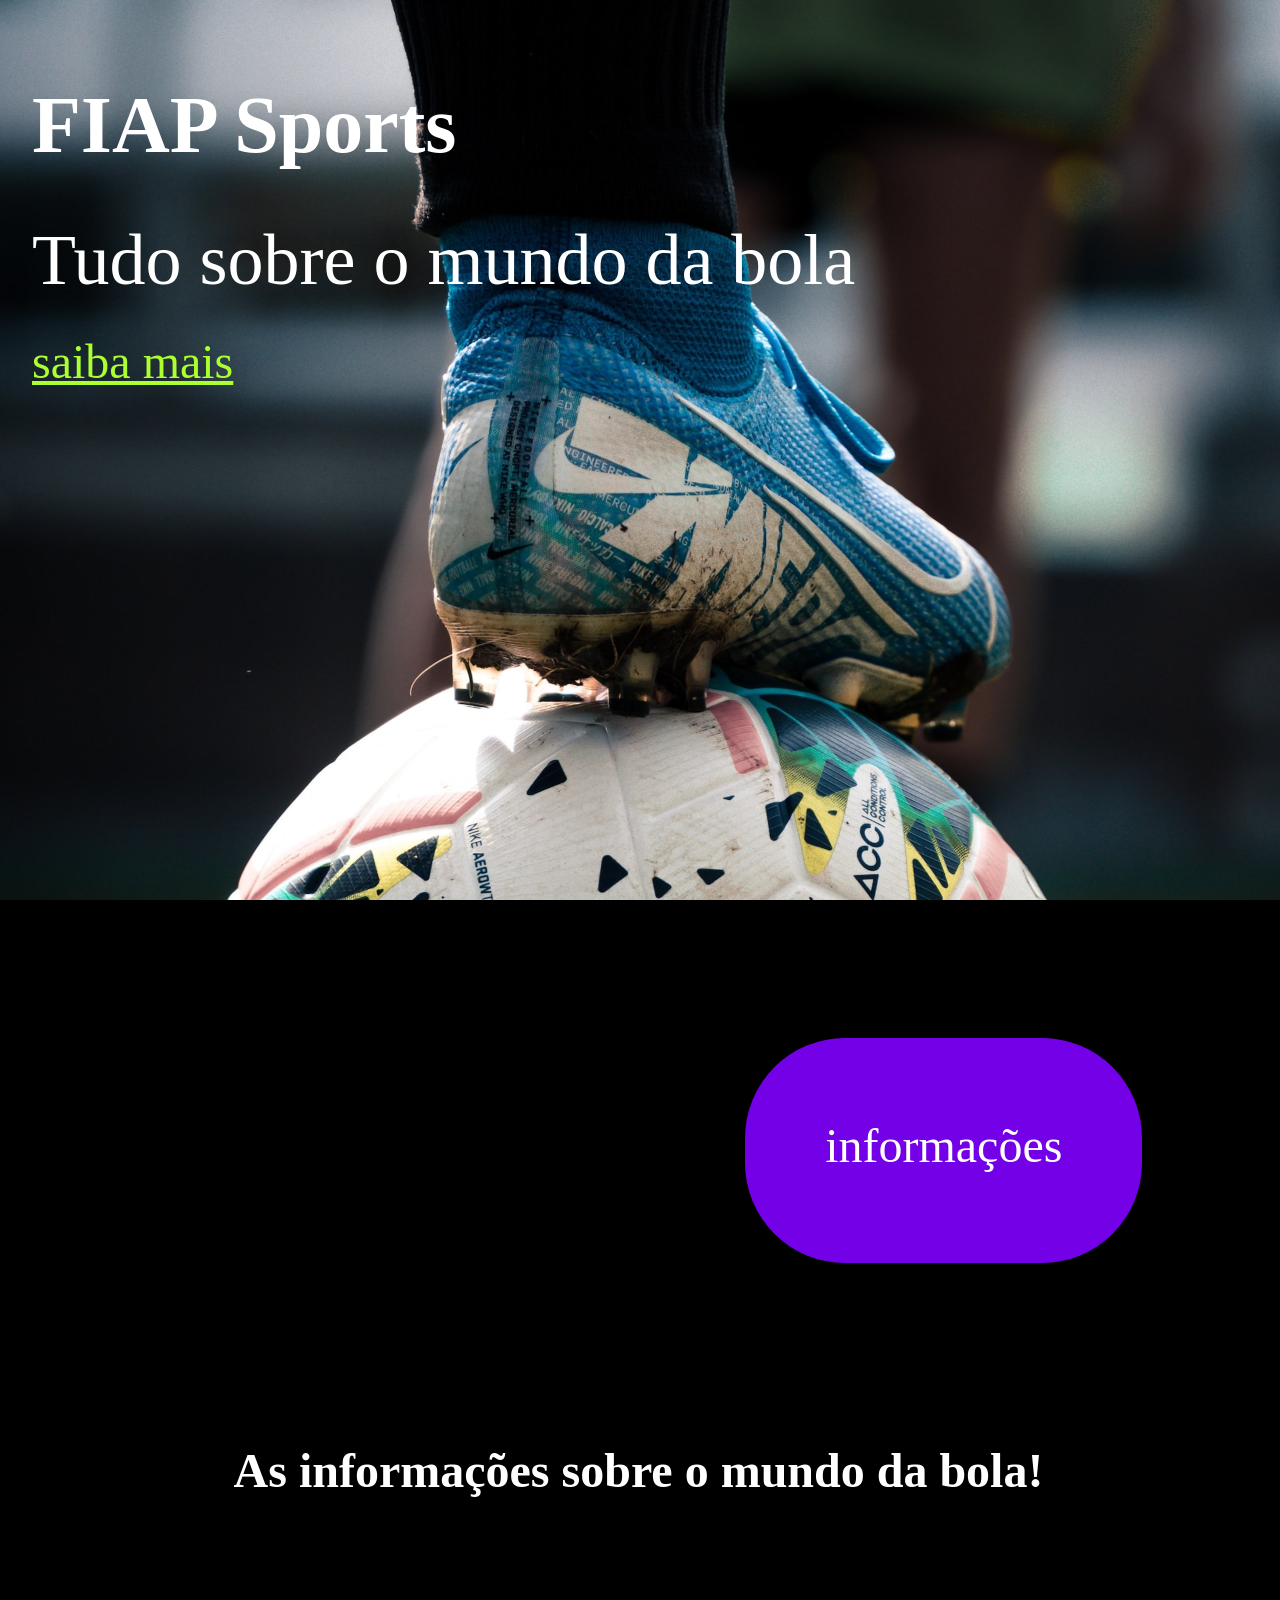
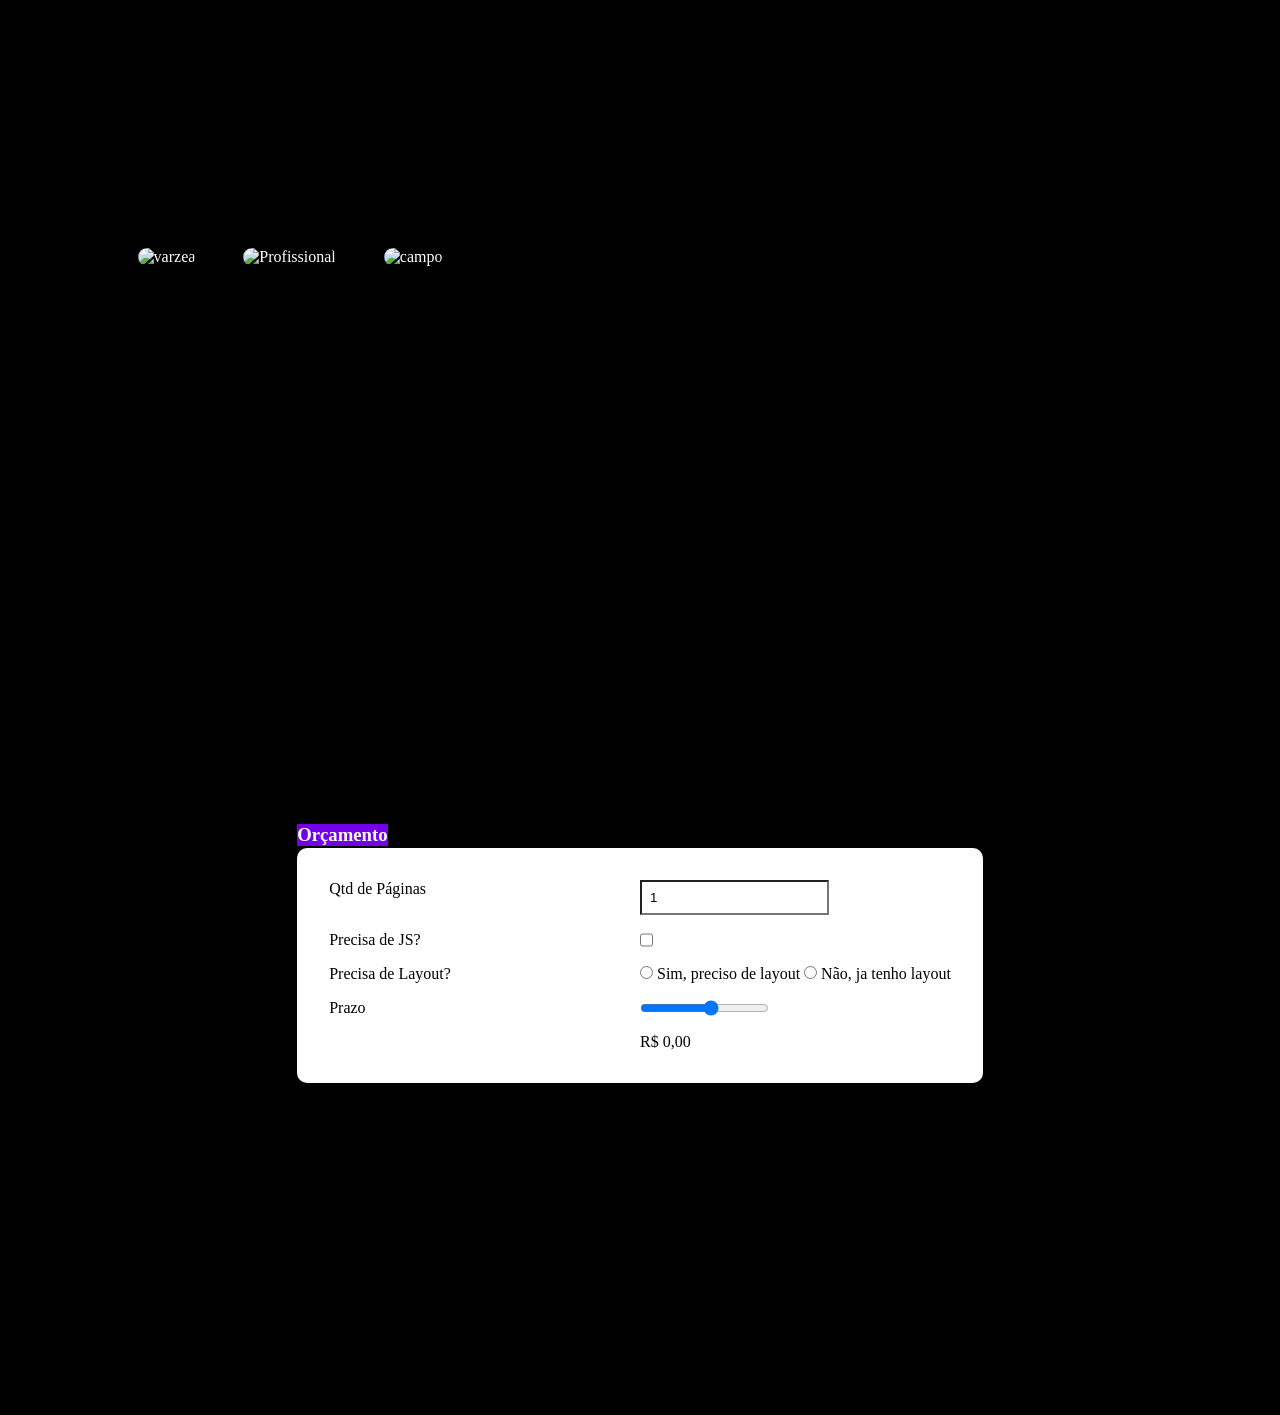
==== index.html @ 77e4377e "main" ====
<!DOCTYPE html>
    <html lang="pt-BR">
    <head>
        <meta charset="UTF-8">
        <meta http-equiv="X-UA-Compatible" content="IE=edge">
        <meta name="viewport" content="width=device-width, initial-scale=1.0">
        <title>Porifólio</title>
        <link rel="stylesheet" href="./assets/css/style.css">
    </head>
    <body>
        <header>
            <h1>FIAP Sports</h1>
            <span>Tudo sobre o mundo da bola</span>
            <a href="#secao-apresentacao">saiba mais</a>
        </header>

        <section id="secao-apresentacao">
            <img class="avatar" src="https://github.com/RodrigoAC1.png" alt="foto de perfil do Rodigo Cavalheiro">
            <p></p>
            <a href="#secao-projetos" class="botao">informações</a>
        </section>

        <section id="secao-texto">
            <h2>As informações sobre o mundo da bola!</h2>
        </section>
        
        <section id="secao-projetos">
            <ul>
                <li class="card">
                    <div class="card-image">
                        <img src="https://images.unsplash.com/photo-1606925797300-0b35e9d1794e?ixlib=rb-4.0.3&ixid=MnwxMjA3fDB8MHxzZWFyY2h8MTR8fHNvY2NlcnxlbnwwfHwwfHw%3D&auto=format&fit=crop&w=400&q=60" alt="varzea">
                    </div>
                    <div class="card-info">
                        <h3>Fiap sports</h3>
                        <h4>futebol</h4>
                        <p>futebol de varzea.</p>
                    </div>
                </li>
                <li class="card">
                    <div class="card-image">
                        <img src="https://images.unsplash.com/photo-1560272564-c83b66b1ad12?ixlib=rb-4.0.3&ixid=MnwxMjA3fDB8MHxzZWFyY2h8Nnx8c29jY2VyfGVufDB8fDB8fA%3D%3D&auto=format&fit=crop&w=400&q=60" alt="Profissional">
                    </div>
                    <div class="card-info">
                        <h3>Fiap sports</h3>
                        <h4>treinamento</h4>
                        <p>pratico e fisico.</p>
                    </div>
                </li>
                <li class="card">
                    <div class="card-image">
                        <img src="https://images.unsplash.com/photo-1546608235-3310a2494cdf?ixlib=rb-4.0.3&ixid=MnwxMjA3fDB8MHxzZWFyY2h8MTV8fHNvY2NlcnxlbnwwfHwwfHw%3D&auto=format&fit=crop&w=400&q=60" alt="campo">
                    </div>
                    <div class="card-info">
                        <h3>Fiap sports</h3>
                        <h4>Campo</h4>
                        <p>Os melhores campos.</p>
                    </div>
                </li>
            </ul>
        </section>
        
        <section id="secao-oracamento">
            <form action="">
                <h3>Orçamento</h3>
                <label for="qtd">Qtd de Páginas</label>
                <input type="number" id="qtde" min="1" value="1">

                <label for="js">Precisa de JS?</label>
                <input type="checkbox" id="js">

                <label for="layout">Precisa de Layout?</label>
                <div>
                    <input type="radio" id="layout_sim" name="layout">
                    <label for="layout_sim">Sim, preciso de layout</label>

                    <input type="radio" id="layout_nao" name="layout">
                    <label for="layout_nao">Não, ja tenho layout</label>
                </div>

                <label for="prazo" id="label_prazo">Prazo</label>
                <input type="range" id="prazo" min="1" max="10">

                <output id="output"> R$ 0,00</output>

            </form>
        </section>
<script src="./assets/js/script.js"></script>
    </body>
    </html>
---- assets/css/style.css ----
@import url('https://fonts.googleapis.com/css2?family=Open+Sans:wght@600&display=swap');

* {
    margin: 0;
    padding: 0;
    box-sizing: border-box;
}

html{
    scroll-behavior: smooth;
}

body{
    font-family: var(--font-damage);
}
:root{
    font-size: 62,5%;
    --font-damage: 'Montserrat';
    --font-heal: 'Poppins';
    --color-damage: #fff;
    --color-secundary: '#000';
    background: black;
}

.hamburguer{
    display: flex;
    flex-direction: column;
    justify-content: space-between;
    height: 2.4rem;
    width: 2.4rem;
    position: fixed;
    right: 2rem;
    top: 2rem;
    z-index: 10;
    cursor: pointer;
}

.linha{
    height: .5rem;
    width: 100%;
    color: #fff;
    box-shadow: 2px 2px 2px #000;
}

.menu{
    height: 100vh;
    width: 20rem;
    position: fixed;
    right: -20rem;
    background-color: #fff;
    z-index: 9;
    transition: rid;
}

.show-menu{
    right: 0;
}

header{
    display: flex;
    flex-direction: column;
    align-items: flex-start;
    gap: 2rem;
    height: 100vh;
    background-image: url('../images/connor-coyne-OgqWLzWRSaI-unsplash.jpg');
    background-size: cover;
    color: var(--color-damage);
    padding-top: 5rem;
    padding-left: 2rem;
}

h1, h2, h3{
    font-family: var(--font-heal);
    font-weight: 900;
}

h1 {
    font-size: 5rem;
    margin-bottom: 1rem;
}

h2 {
    font-size: 3rem;
    color: var(--color-damage);
    margin-left: 2em;
}

p{
    font-family: 'Montserrat';
    font-size: 3rem; 
}

span {
    font-family: 'Montserrat';
    font-size: 4.5rem;
}
a {
    font-size: 3rem;
    color: greenyellow;
}
.botao{
    padding: 5rem 5rem;
    background: #7300E7;
    border-radius: 100px;
    font-family: 'Montserrat';
    font-size: 3rem;
    color:#fff;
    text-shadow: 0px 2px 2px rgba(0, 0, 0, 0,.25);
    text-decoration: none;
    height: 25vh;
    margin-left: 20rem;
}

section {
    display: flex;
    padding: 8.6rem;
    height: 45vh;
}

.avatar {
    border-radius: 50%;
    width: 300px;
    height: 300px;
    animation: zoom 5s ease-in-out;
}

@keyframes zoom{
    0%{
        transform: scale(1.3);
    }
    100%{
        transform: scale(1);
    }
}

#texto-apresentação{
    display: flex;
    flex-direction: column;
    align-items: flex-start;
    gap: 2rem;
}

#secao-projetos{
    background-color: black;
    color: var(--color-damage);
}

#secao-projetos li{
    position: relative;
}

#secao-projetos ul{
    display: flex;
    gap: 3rem;
    justify-content: space-around;
    list-style: none;
}

.card{
    position: relative;
    cursor: pointer;
}

.card:hover .card-image{
    opacity: .2;
}

.card:hover .card-info{
    opacity: 1;
    bottom: 20%;
}

.card-image img {
    height:400px;
    width: 300px;
    border-radius: 10px;
}

.card-info{
    position: absolute;
    top: 0;
    opacity: 0;
    transition: opacity .5s ease-in-out, bottom .5s;
}

#secao-oracamento{
    display: flex;
    justify-content: center;
    align-items: center;
    height: 100vh;
    background-color: black;
}

#secao-oracamento form{
    display: grid;
    grid-template-columns: repeat(2, 1fr);
    justify-items: start;
    row-gap: 1rem;
    padding: 2rem;
    background-color: #fff;
    border-radius: 10px;
    position: relative;
}

#secao-oracamento output{
    grid-column: 2;
}

#secao-oracamento h3{
    position: absolute;
    top: -10%;
    background-color: #7300E7;
    color: #fff;
}

input[type=number]{ 
    padding: .5rem;
    background-color: #fff;
    color: var(black);
}
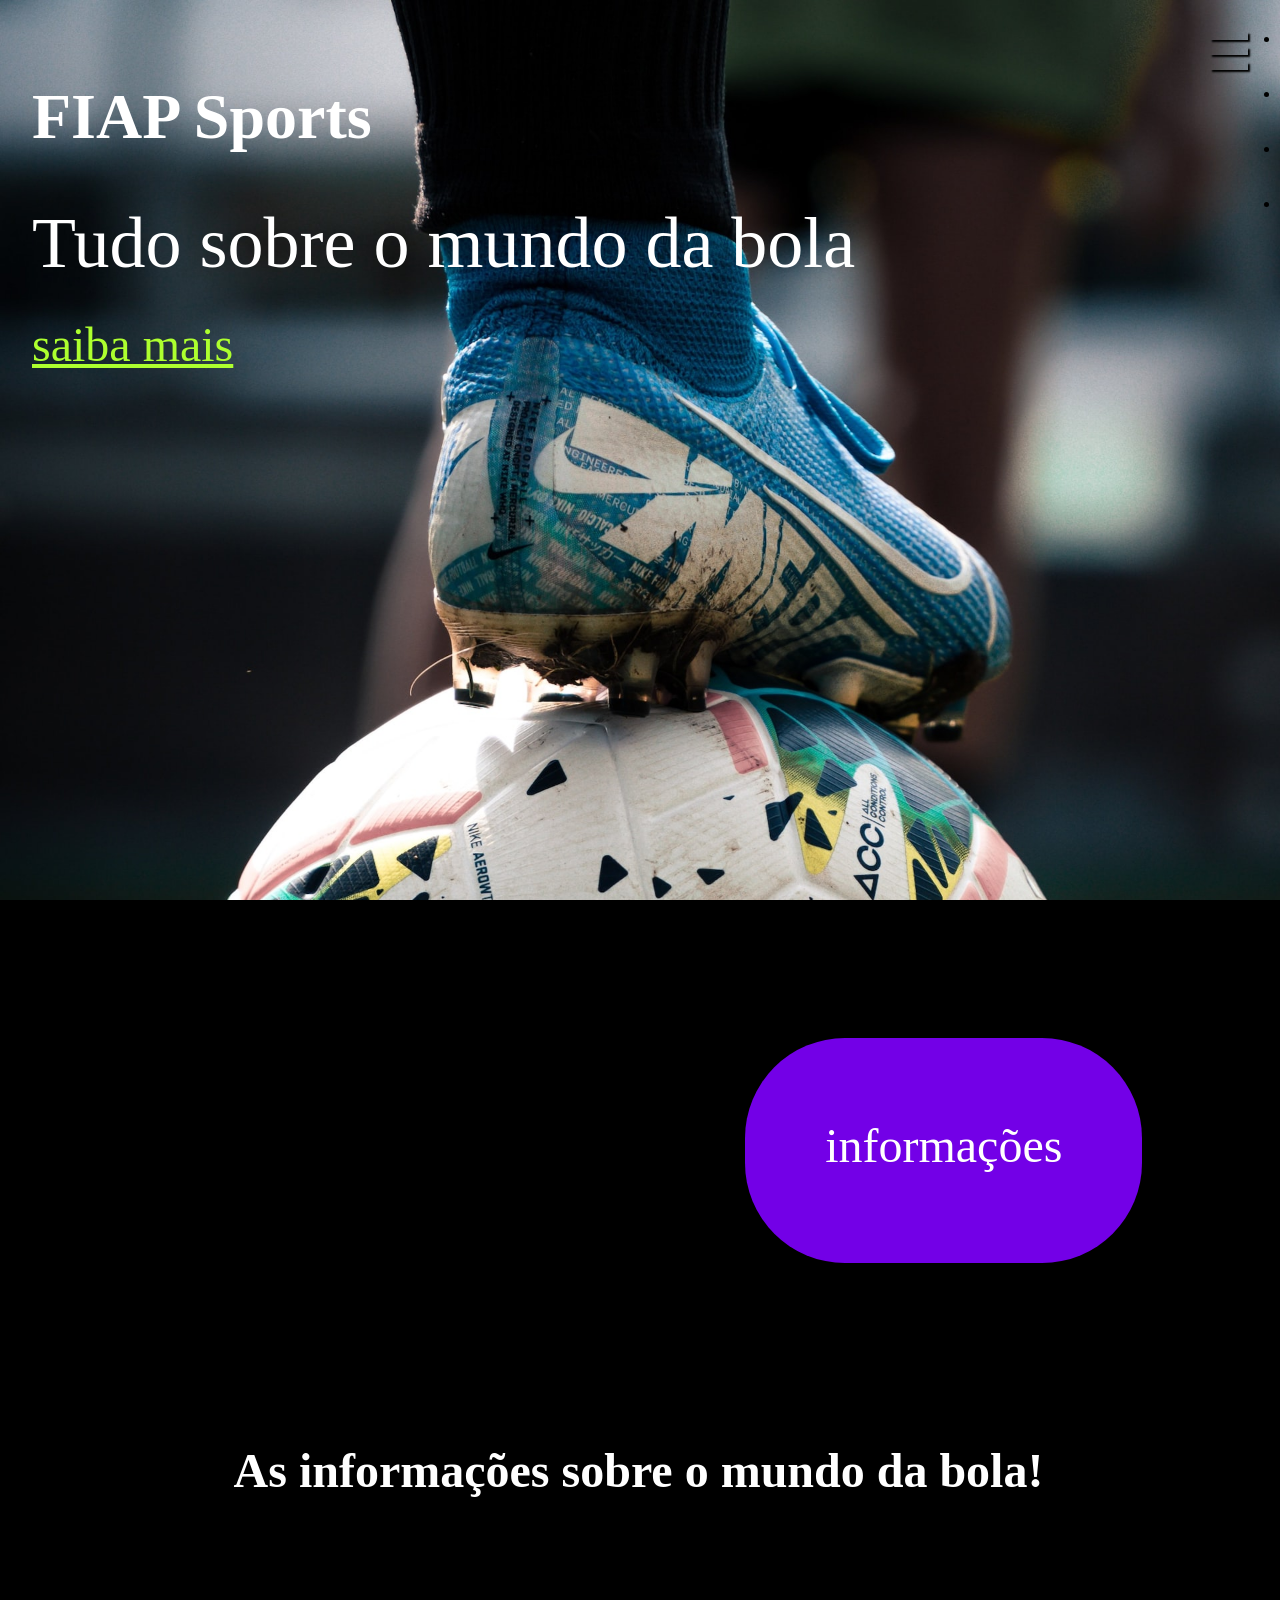
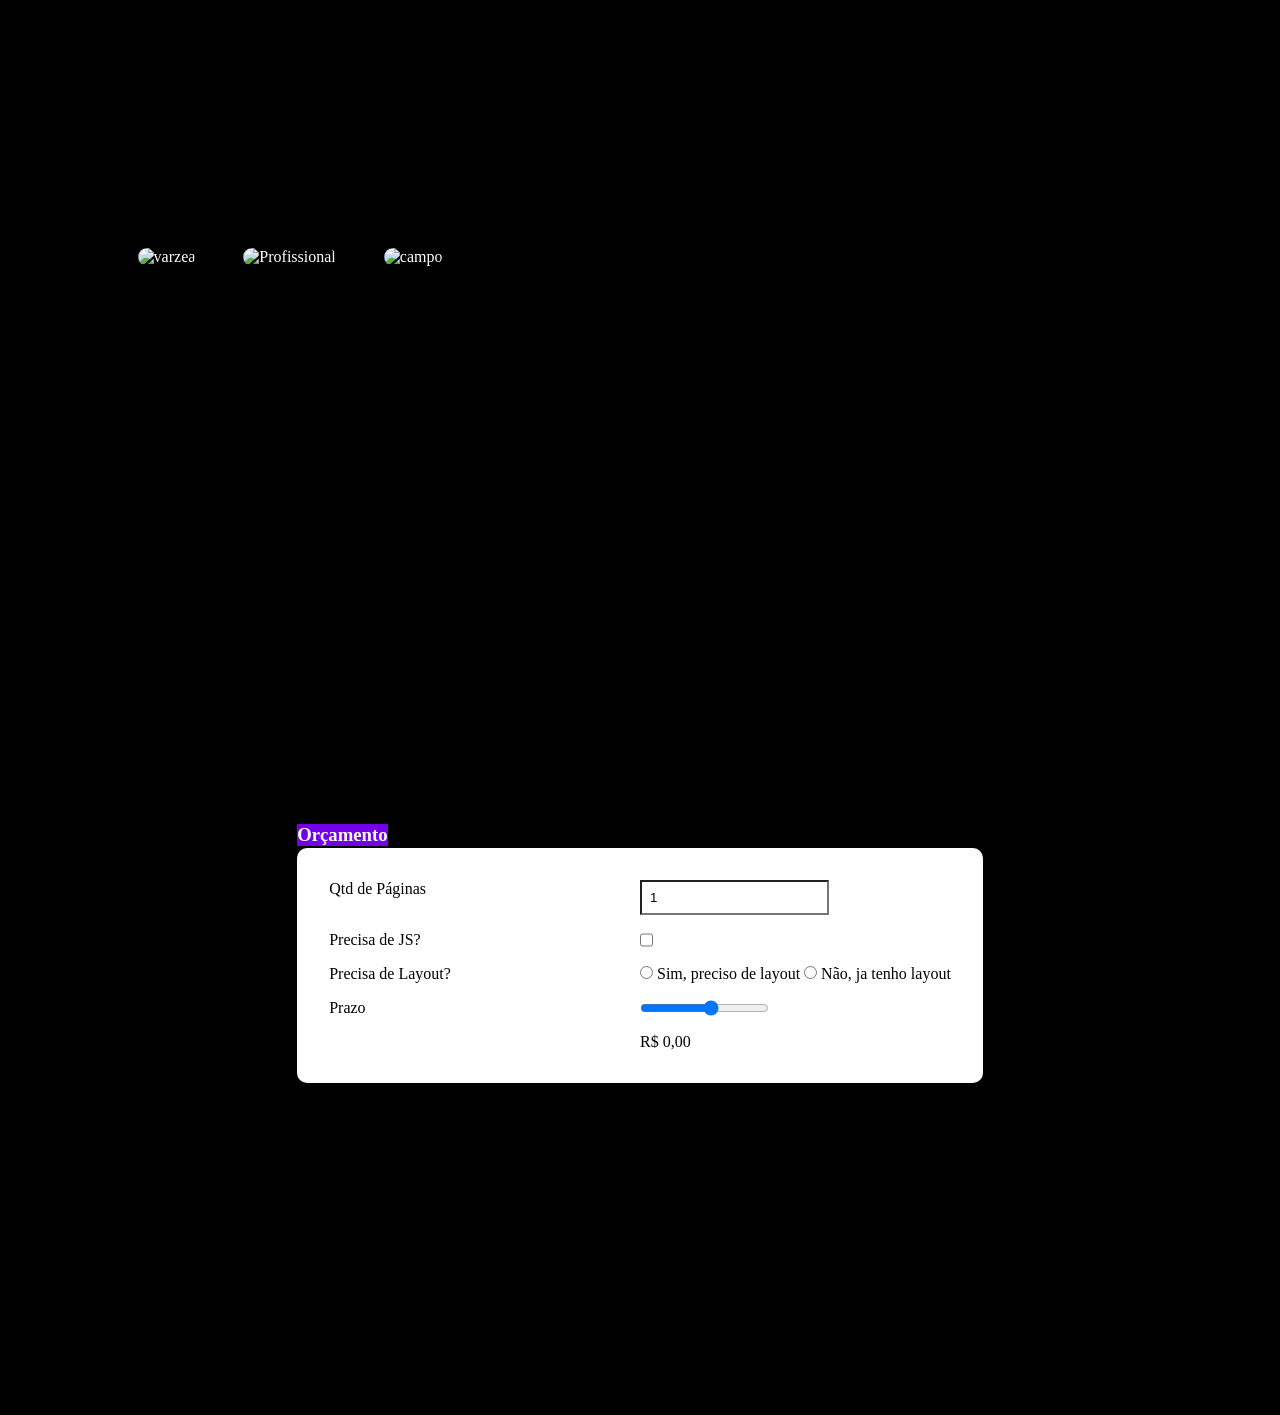
==== commit 04c773d9: "master" ====
--- a/index.html
+++ b/index.html
@@ -6,16 +6,37 @@
         <meta name="viewport" content="width=device-width, initial-scale=1.0">
         <title>Porifólio</title>
         <link rel="stylesheet" href="./assets/css/style.css">
+        <link rel="stylesheet" href="<link rel="stylesheet" href="https://cdnjs.cloudflare.com/ajax/libs/font-awesome/6.4.0/css/all.min.css" integrity="sha512-iecdLmaskl7CVkqkXNQ/ZH/XLlvWZOJyj7Yy7tcenmpD1ypASozpmT/E0iPtmFIB46ZmdtAc9eNBvH0H/ZpiBw==" crossorigin="anonymous" referrerpolicy="no-referrer" />
     </head>
     <body>
+
+        <div class="hamburguer">
+            <div class="linha"></div>
+            <div class="linha"></div>
+            <div class="linha"></div>
+        </div>
+
+        <nav class="menu">
+            <ul>
+                <li>
+                    <a href="#">
+                        <i class="fa-solid fa-house"></i>
+                        home</a>
+                </li>
+                <li><a href="#">apresentação</a></li>
+                <li><a href="#">Pojetos</a></li>
+                <li><a href="#">Orçamento</a></li>
+            </ul>
+        </nav>
+
         <header>
             <h1>FIAP Sports</h1>
             <span>Tudo sobre o mundo da bola</span>
             <a href="#secao-apresentacao">saiba mais</a>
         </header>
 
-        <section id="secao-apresentacao">
-            <img class="avatar" src="https://github.com/RodrigoAC1.png" alt="foto de perfil do Rodigo Cavalheiro">
+        <section   section id="secao-apresentacao">
+            <img class="avatar large-only" src="https://github.com/RodrigoAC1.png" alt="foto de perfil do Rodigo Cavalheiro">
             <p></p>
             <a href="#secao-projetos" class="botao">informações</a>
         </section>
@@ -84,6 +105,8 @@
 
             </form>
         </section>
-<script src="./assets/js/script.js"></script>
+    <script src="./assets/js/script.js"></script>
+    <script src="./assets/js/menu.js"></script>
     </body>
+
     </html>
--- a/assets/css/style.css
+++ b/assets/css/style.css
@@ -75,7 +75,7 @@
 }
 
 h1 {
-    font-size: 5rem;
+    font-size: clamp(3rem, 5vw, 6rem );
     margin-bottom: 1rem;
 }
 
@@ -217,4 +217,16 @@
     padding: .5rem;
     background-color: #fff;
     color: var(black);
+}
+
+@media (max-width: 900px) {
+    #secao-projetos ul{
+        flex-direction: column;
+    }
+    .large-only{
+        display: none;
+    }
+    #secao-oracamento form{
+        grid-template-columns: 1fr;
+    }
 }
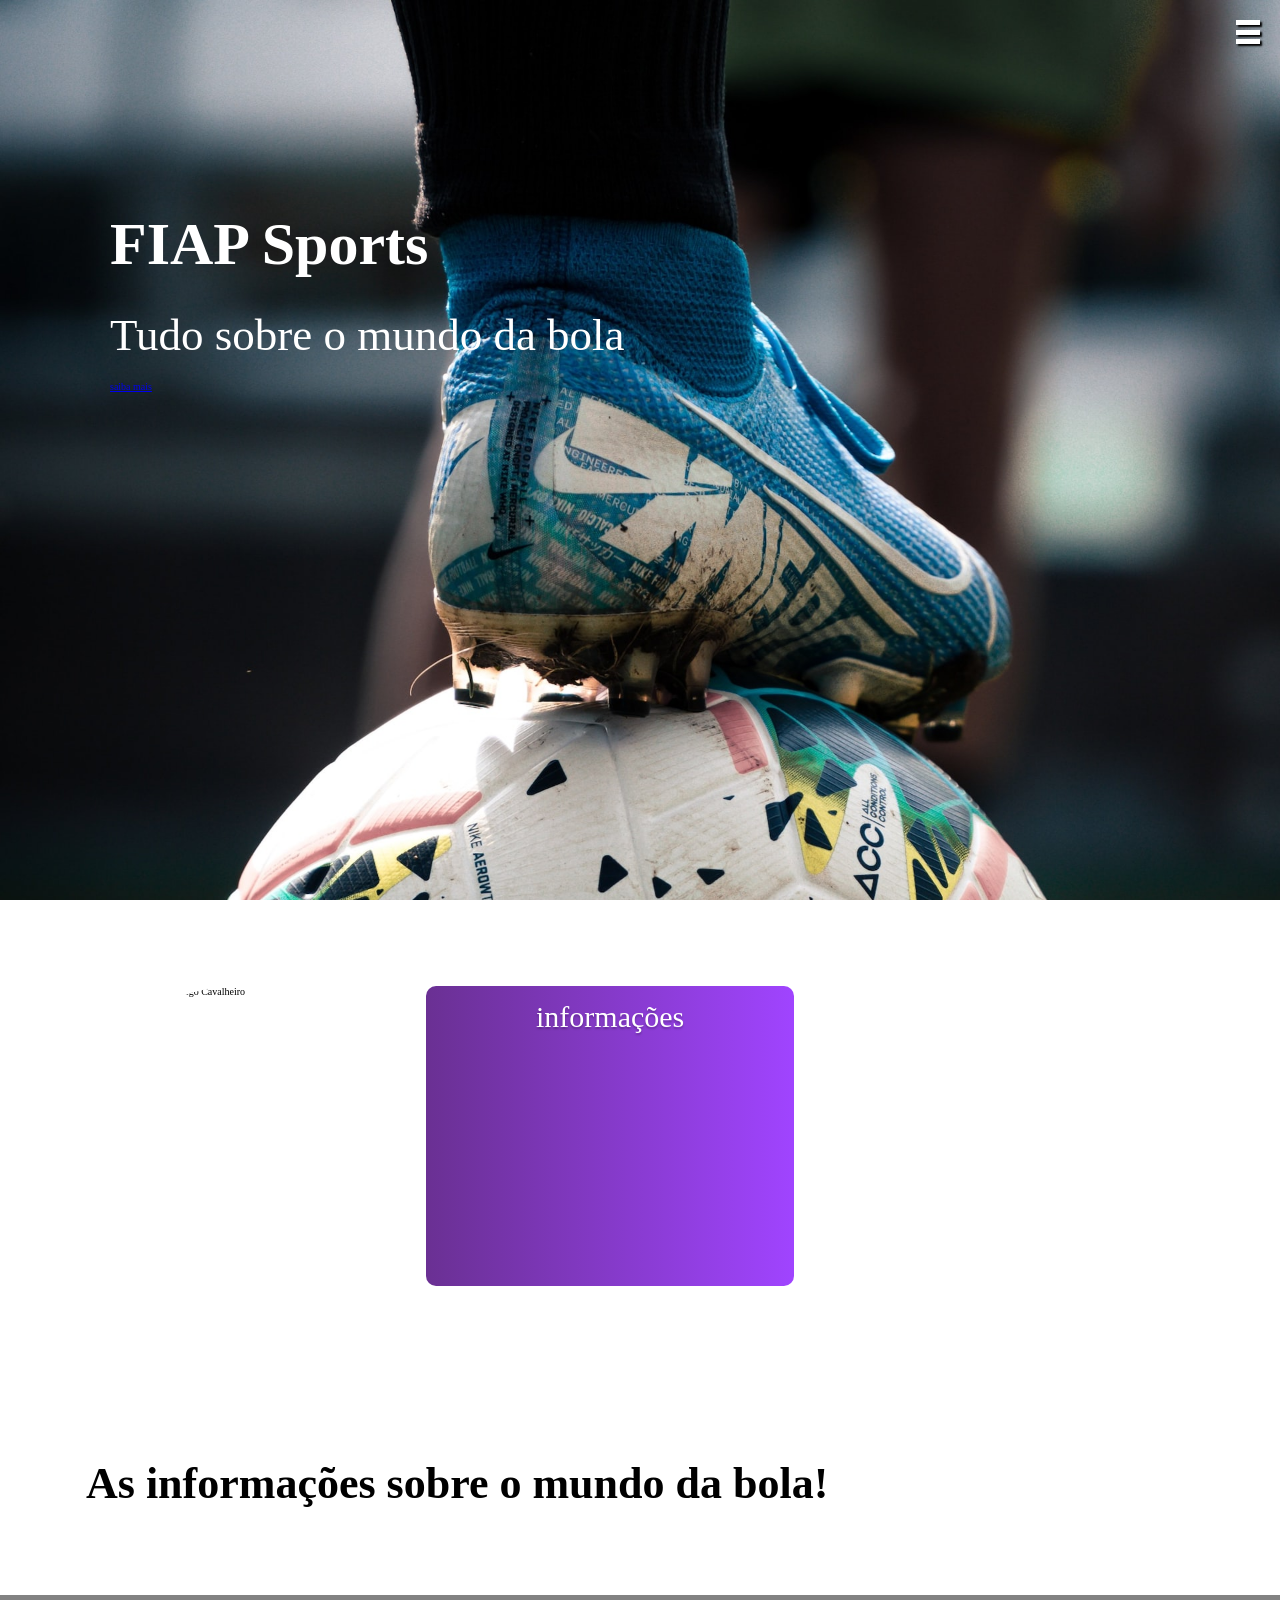
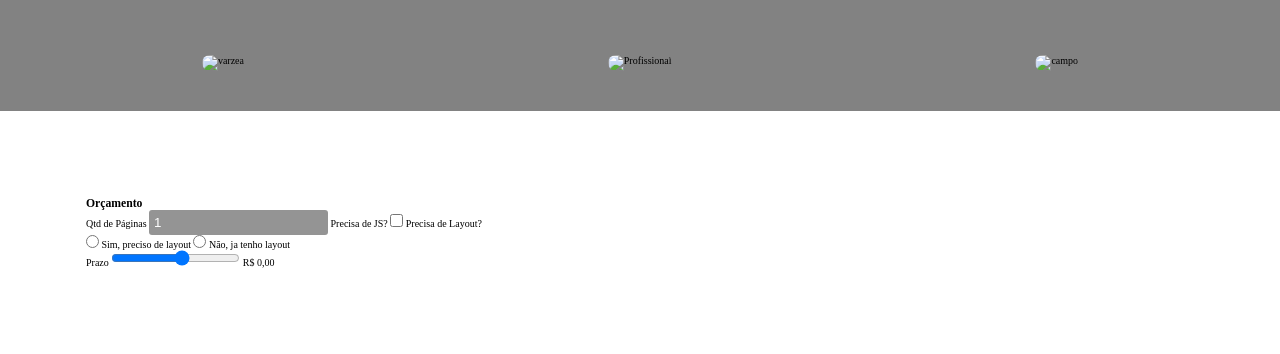
==== commit acfa91ae: "master" ====
--- a/index.html
+++ b/index.html
@@ -30,6 +30,7 @@
         </nav>
 
         <header>
+            
             <h1>FIAP Sports</h1>
             <span>Tudo sobre o mundo da bola</span>
             <a href="#secao-apresentacao">saiba mais</a>
--- a/assets/css/style.css
+++ b/assets/css/style.css
@@ -1,25 +1,23 @@
-@import url('https://fonts.googleapis.com/css2?family=Open+Sans:wght@600&display=swap');
-
 * {
     margin: 0;
     padding: 0;
     box-sizing: border-box;
 }
 
+:root{
+    font-size: 62.5%; /*10px / 16px */
+    --font-default: 'Montserrat';
+    --font-heading: 'Poppins';
+    --color-default: #FFF;
+    --color-secundary: #000;
+}
+
 html{
     scroll-behavior: smooth;
 }
 
 body{
-    font-family: var(--font-damage);
-}
-:root{
-    font-size: 62,5%;
-    --font-damage: 'Montserrat';
-    --font-heal: 'Poppins';
-    --color-damage: #fff;
-    --color-secundary: '#000';
-    background: black;
+    font-family: var(--font-default);
 }
 
 .hamburguer{
@@ -38,7 +36,7 @@
 .linha{
     height: .5rem;
     width: 100%;
-    color: #fff;
+    background-color: #FFF;
     box-shadow: 2px 2px 2px #000;
 }
 
@@ -47,81 +45,98 @@
     width: 20rem;
     position: fixed;
     right: -20rem;
-    background-color: #fff;
+    background-color: #FFF;
     z-index: 9;
-    transition: rid;
-}
+    transition: right 1s;
+    font-size: 1.8rem;
+}
+
+.menu a{
+    text-decoration: none;
+    color: var(--color-secundary);
+}
+.menu a:hover{
+    color: #6A3093;
+}
+
+.menu ul{
+    height: 100%;
+    display: flex;
+    flex-direction: column;
+    justify-content: center;
+    margin-left: 2rem;
+    gap: 1.6rem
+}
+
+.menu li{
+    list-style: none;
+}
+
+
 
 .show-menu{
     right: 0;
 }
 
 header{
-    display: flex;
+    display: flex; /*flexbox*/
     flex-direction: column;
     align-items: flex-start;
     gap: 2rem;
     height: 100vh;
     background-image: url('../images/connor-coyne-OgqWLzWRSaI-unsplash.jpg');
     background-size: cover;
-    color: var(--color-damage);
-    padding-top: 5rem;
-    padding-left: 2rem;
-}
-
-h1, h2, h3{
-    font-family: var(--font-heal);
-    font-weight: 900;
+    color: var(--color-default);
+    /* shorthand */
+    padding: 21rem 11rem;
+   
+}
+
+h1, 
+h2, 
+h3 {
+    font-family: var(--font-heading);
+    font-weight: 900;   
 }
 
 h1 {
-    font-size: clamp(3rem, 5vw, 6rem );
+    font-size: clamp(3rem, 5vw, 6rem);
     margin-bottom: 1rem;
 }
 
-h2 {
+h2{
+    font-size: 4.4rem;
+}
+
+p{
     font-size: 3rem;
-    color: var(--color-damage);
-    margin-left: 2em;
-}
-
-p{
-    font-family: 'Montserrat';
-    font-size: 3rem; 
 }
 
 span {
-    font-family: 'Montserrat';
     font-size: 4.5rem;
 }
-a {
+
+.botao{
+    padding: 1.4rem 11rem;
+    background: linear-gradient(90deg, #6A3093 0%, #A044FF 100%);
+    border-radius: 10px;
     font-size: 3rem;
-    color: greenyellow;
-}
-.botao{
-    padding: 5rem 5rem;
-    background: #7300E7;
-    border-radius: 100px;
-    font-family: 'Montserrat';
-    font-size: 3rem;
-    color:#fff;
-    text-shadow: 0px 2px 2px rgba(0, 0, 0, 0,.25);
+    color: #FFFFFF;
+    text-shadow: 0px 2px 2px rgba(0, 0, 0, 0.25);
     text-decoration: none;
-    height: 25vh;
-    margin-left: 20rem;
 }
 
 section {
     display: flex;
+    gap: 2rem;
     padding: 8.6rem;
-    height: 45vh;
 }
 
 .avatar {
     border-radius: 50%;
     width: 300px;
     height: 300px;
-    animation: zoom 5s ease-in-out;
+    animation: zoom 10s ease-in-out;
 }
 
 @keyframes zoom{
@@ -133,7 +148,7 @@
     }
 }
 
-#texto-apresentação{
+#texto-apresentacao{
     display: flex;
     flex-direction: column;
     align-items: flex-start;
@@ -141,82 +156,99 @@
 }
 
 #secao-projetos{
-    background-color: black;
-    color: var(--color-damage);
+    display: flex;
+    flex-direction: column;
+    padding: 4rem;
+    background-color: #828282;
+}
+
+#secao-projetos ul{
+    display: flex;
+    justify-content: space-around;
+    gap: 4rem;
+    margin-top: 2rem;
 }
 
 #secao-projetos li{
-    position: relative;
-}
-
-#secao-projetos ul{
-    display: flex;
-    gap: 3rem;
-    justify-content: space-around;
     list-style: none;
-}
-
-.card{
     position: relative;
     cursor: pointer;
 }
 
-.card:hover .card-image{
-    opacity: .2;
-}
-
-.card:hover .card-info{
+#secao-projetos h3{
+    font-size: 3rem;
+}
+
+.card-image img{
+    width: 300px;
+    height: 400px;
+    border-radius: 10px;
+}
+
+.card-info{
+    display: flex;
+    flex-direction: column;
+    position: absolute;
+    bottom: 0;
+    opacity: 0;
+    transition: opacity .5s, bottom .5s;
+    padding: 2rem;
+    gap: 1rem;
+}
+
+.card-info h4{
+    color: #c36eff;
+}
+
+#secao-projetos li:hover .card-info{
     opacity: 1;
     bottom: 20%;
 }
 
-.card-image img {
-    height:400px;
-    width: 300px;
-    border-radius: 10px;
-}
-
-.card-info{
-    position: absolute;
-    top: 0;
-    opacity: 0;
-    transition: opacity .5s ease-in-out, bottom .5s;
-}
-
-#secao-oracamento{
+#secao-projetos li:hover .card-image img{
+    opacity: .5;
+}
+
+#secao-orcamento{
     display: flex;
     justify-content: center;
     align-items: center;
     height: 100vh;
-    background-color: black;
-}
-
-#secao-oracamento form{
+    background-color: #212121;
+}
+
+#secao-orcamento form{
     display: grid;
     grid-template-columns: repeat(2, 1fr);
     justify-items: start;
     row-gap: 1rem;
-    padding: 2rem;
-    background-color: #fff;
+    padding: 4rem 2rem;
+    background-color: #FFF;
     border-radius: 10px;
     position: relative;
-}
-
-#secao-oracamento output{
+    font-size: 1.6rem;
+}
+
+#secao-orcamento output{
     grid-column: 2;
 }
 
-#secao-oracamento h3{
+#secao-orcamento h3{
     position: absolute;
     top: -10%;
-    background-color: #7300E7;
-    color: #fff;
-}
-
-input[type=number]{ 
+    left: 1rem;
+    background-color: #6A3093;
+    color: #FFF;
+    padding: .7rem;
+    border-radius: 5px;
+}
+
+input[type=number]{
     padding: .5rem;
-    background-color: #fff;
-    color: var(black);
+    background-color: #949494;
+    color: var(--color-default);
+    border: none;
+    border-radius: .3rem;
 }
 
 @media (max-width: 900px) {
@@ -226,7 +258,12 @@
     .large-only{
         display: none;
     }
-    #secao-oracamento form{
+    #secao-orcamento form{
         grid-template-columns: 1fr;
     }
+
+    header{
+        background-size: cover;
+        background-repeat: no-repeat;
+    }
 }
